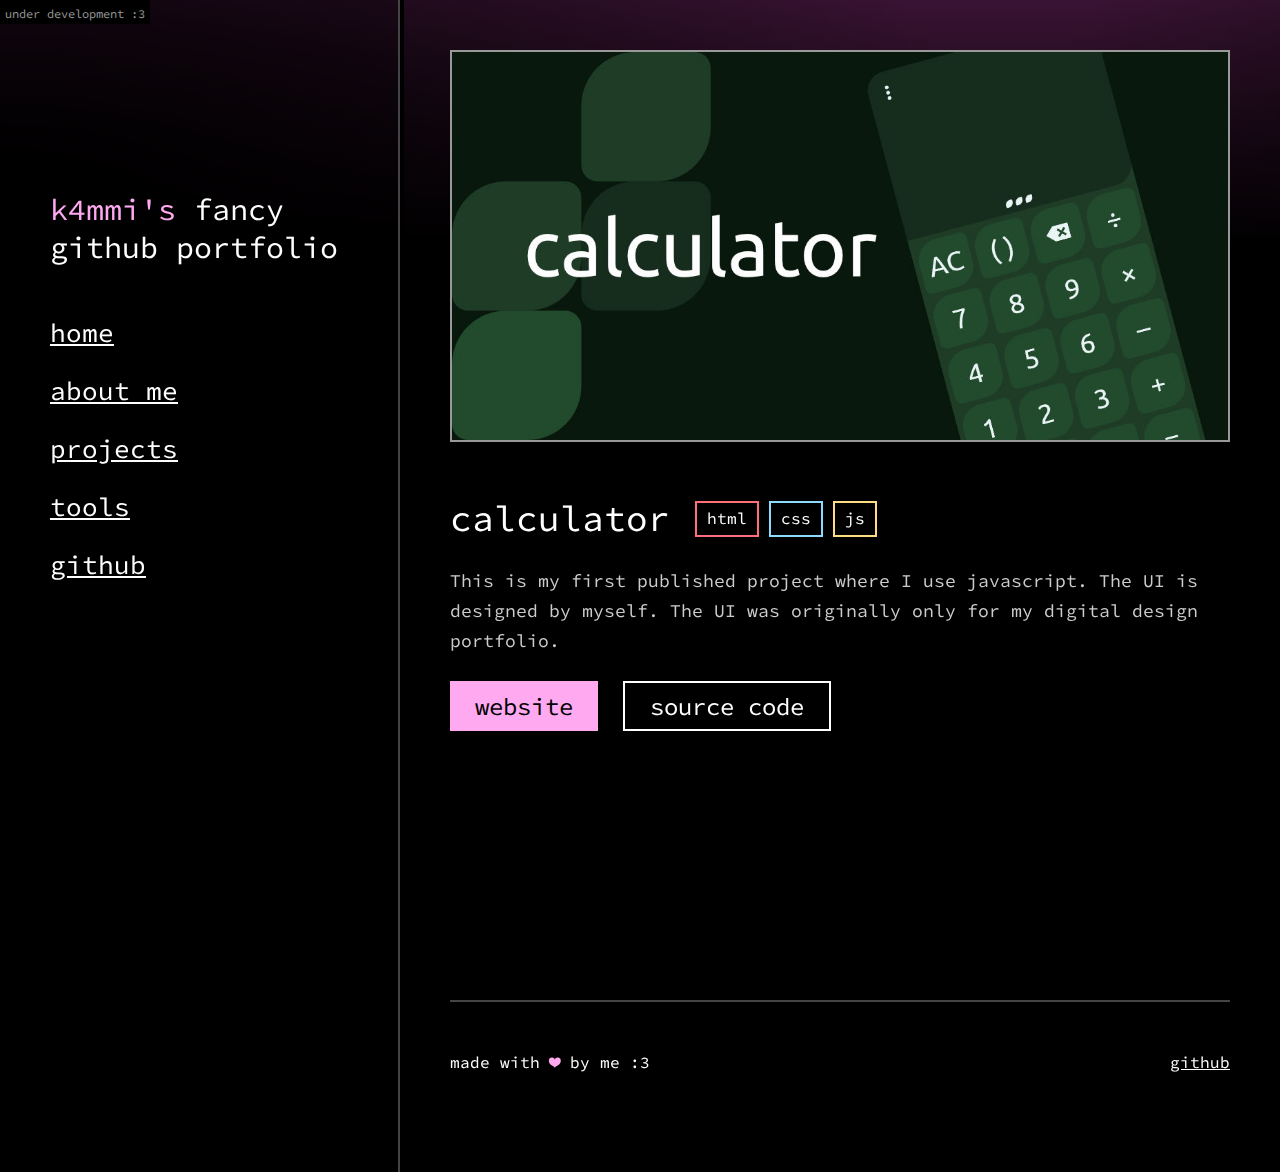
==== projects/calculator/index.html @ a5dbaf1c "Add files via upload" ====
<!DOCTYPE html>
<html lang="en">
<head>
    <meta charset="UTF-8">
    <meta name="viewport" content="width=device-width, initial-scale=1.0">
    <link rel="shortcut icon" href="../../assets/favicons/favicon.svg" type="image/x-icon">
    <link rel="stylesheet" href="../../styles/style.css">
    <title>calculator | k4mmi's portfolio</title>
</head>
<body>

    <div class="menu-btn">

        <button onclick="menuBtn(menuStatus, 'up2')"><img id="img-btn" src="../../assets/icons/menu.svg" alt="Menu"></button>

    </div>

    <div class="container">

        <!-- NAV -->

        <nav id="nav-container" class="nav-container">

            <div class="nav-sticky">
    
                <span class="nav-title">
                    <mark>k4mmi's</mark> fancy github portfolio
                </span>
    
                <ul class="nav-list">
    
                    <li><a onclick="menuBtn(false, 'up2')" href="../../#">home</a></li>
                    <li><a onclick="menuBtn(false, 'up2')" href="../../#about-section">about me</a></li>
                    <li><a onclick="menuBtn(false, 'up2')" href="../../#projects-section">projects</a></li>
                    <li><a onclick="menuBtn(false, 'up2')" href="../../#tools-section">tools</a></li>
                    <li><a onclick="menuBtn(false, 'up2')" href="https://github.com/k4mmi">github</a></li>
    
                </ul>
    
            </div>
        </nav>

        <!-- CONTENT OF THE WEBSITE -->

        <div class="section-container">

            <div class="sections">

                <div class="project-section">

                    <img class="project-banner" src="../../assets/banners/calculator.jpg" alt="REPLACEME">

                    <div class="project-title">
                        
                        <h2>calculator</h2>

                        <ul class="tags">

                            <li class="tag-html tag">html</li>
                            <li class="tag tag-css">css</li>
                            <li class="tag tag-js">js</li>

                        </ul>

                    </div>

                    <p>
                        This is my first published project where I use javascript. The UI is designed by myself. The UI was originally only for my digital design portfolio.
                    </p>

                    <div class="project-btns">

                        <a href="https://k4mmi.github.io/Calculator/"><span>website</span></a>

                        <a class="black-btn" href="https://github.com/k4mmi/Calculator"><span>source code</span></a>

                    </div>                    

                </div>

                <hr>
                
                <!-- FOOTER -->

                <footer class="footer">
                    
                    <span>made with <mark>❤</mark> by me :3</span>

                    <span><a href="https://github.com/k4mmi">github</a></span>

                </footer>
                
            </div>

        </div>

    </div>

    <script src="../../scripts/script.js"></script>

</body>
</html>
---- styles/style.css ----
/******************** VARIABLES ********************/

:root{
    --black: #000;
    --blackTrans: #0003;
    --grayLight: #999;
    --grayVeryLight: #CCC;
    --grayDark: #444;
    --white: #fff;
    --fancyColor: #FFA9F1;
    --fancyColorDark: #632959;
    --fancyColorDarker: #391333;
    --blue: #8CDBFD;
    --red: #FF6F77;
    --yellow: #FFDC81;
    --green: #81ffa7;
    --fontMain: SourceCodePro, monospace;
    --spaceBig: 100px;
    --spaceMedium: 50px;
    --spaceSmall: 25px;
    --spaceSmaller: 10px;
    --spaceSmallest: 5px;
    --borderWidth: 2px;
    --animation-duration: 200ms;
    --animation-duration-long: 500ms;
    --animation-duration-longer: 1000ms;
    --scale: scale(1.03);
}

/* @media (prefers-color-scheme: light) {
    :root{
        --black: #FFA9F1;
        --grayLight: #333;
        --grayVeryLight: #222;
        --grayDark: #555;
        --white: #000;
        --fancyColor: #b00093;
        --fancyColorDark: #d473c4;
        --blue: #5fb0d3;
        --red: #df5057;
        --yellow: #FFDC81;
        --green: #58d47d;
    }
} */

/******************** FONTS ********************/

/* Source Code Pro */
@font-face {
    font-family: SourceCodePro;
    src: url(../assets/fonts/SourceCodePro-VariableFont_wght.ttf);
}

/******************** RESET AND DEFAULTS ********************/

* {
    /* Reset */
    margin: 0;
    padding: 0;
    box-sizing: border-box;
    text-decoration: none;
    list-style: none;
    border: none;
    outline: none;
    vertical-align: baseline;
    font-weight: normal;
    background: none;

    /* Default stuff */
    font-family: var(--fontMain);
    color: var(--white);
    scrollbar-width: thin;
    scrollbar-color: var(--grayDark) var(--black);
    z-index: 1;
}

html, body {
    background: var(--black);
    background-image: radial-gradient(var(--black), #0000 70%), linear-gradient(var(--fancyColorDarker), #0000);
    background-blend-mode: luminosity, normal;
    background-size: 2000px 1000px, auto 250px;
    background-repeat: repeat-x, no-repeat;
    background-position: 1000px -300px, 0 0;
    animation: backgroundGradient;
    animation-duration: 10000ms;
    animation-iteration-count: infinite;
    animation-timing-function: linear;
}

@keyframes backgroundGradient {
    from {background-position: 0 -300px, 0 0;}
    to {background-position: 2000px -300px, 0 0;}
}


::selection {
    color: var(--black);
    background: var(--fancyColor);
}

/******************** BASIC STUFF ********************/

h1 {
    font-size: 48px;
    font-style: normal;
    font-weight: 400;
    line-height: normal;
    margin-bottom: var(--spaceSmall);
}

h2 {
    font-size: 36px;
    font-style: normal;
    font-weight: 400;
    line-height: normal;
    margin-bottom: var(--spaceSmall);
}

p {
    color: var(--grayVeryLight);
    font-size: 18px;
    font-style: normal;
    font-weight: 400;
    line-height: 30px;
    animation: textLoad;
    animation-duration: var(--animation-duration-longer);
    margin-bottom: var(--spaceSmall);
}

a {
    text-decoration: underline;
    transition: var(--animation-duration);
}

a:hover {
    color: var(--fancyColor);
}

mark{
    background: none;
    color: var(--fancyColor);
}

hr {
    border-top: var(--borderWidth) var(--grayDark) solid;
    margin: var(--spaceMedium) 0;
}

/******************** WEB ********************/

/********** CONTAINER **********/

.container {
    display: flex;
}

.menu-btn {
    width: 60px;
    height: 60px;
    border: var(--borderWidth) var(--white) solid;
    backdrop-filter: blur(5px);
    position: fixed;
    top: var(--spaceSmall);
    right: var(--spaceSmall);
    z-index: 500;
    display: none;
}

.menu-btn:hover {
    transform: var(--scale);
    transition: none;
}

.menu-btn:active img {
    transition: var(--animation-duration-long);
    rotate: 360deg;
    transform: scale(0.9);
}
.menu-btn:active {
    transform: scale(0.9);
    transition: var(--animation-duration);
}

.menu-btn button {
    cursor: pointer;
    width: 100%;
    height: 100%;
    justify-content: center;
    align-items: center;
}

.menu-btn img {
    width: 40px;
    padding-top: 4px;
    height: 40px;
}

/********** NAV CONTAINER **********/

.nav-container {
    border-right: var(--borderWidth) solid var(--grayDark);
    min-height: 100vh;
    width: 550px;
    padding-top: calc(50vh - 620px / 2);
    background: var(--blackTrans);
    box-shadow: var(--black) 4px 0 0px;
}

/* The title in nav */
.nav-title {
    color: var(--white);
    font-size: 30px;
    font-style: normal;
    font-weight: 400;
    line-height: normal;
}

.nav-sticky {
    width: calc(325 - 2 * var(--spaceBig));
    padding: var(--spaceBig);
    position: sticky;
    top: 0;
    left: 0;
}

/* For gaps */
.nav-sticky ,.nav-list {
    display: flex;
    gap: var(--spaceMedium);
    flex-direction: column;
}

.nav-list {
    gap: var(--spaceSmall);
}

/* Links in nav */
.nav-list a{
    font-size: 26px;
    font-style: normal;
    font-weight: 400;
    line-height: normal;
    text-decoration-line: underline;
    text-decoration-style: solid;
    text-decoration-skip-ink: auto;
    text-decoration-thickness: auto;
    text-underline-offset: auto;
    text-underline-position: from-font;
}

/********** SECTION CONTAINER **********/

.section-container {
    width: calc(100% - 550px); /* the nav bar width*/
    display: flex;
    padding: 0 var(--spaceBig);
    justify-content: center;
}

.sections {
    /* background: #81ffa7; */
    max-width: 950px;
}

/***** MAIN *****/

.main-section {
    display: flex;
    justify-content: center;
    align-items: center;
    height: 100vh;
}

.main-section h1 {
    font-size: 0px;
}

.main-section h1 span {
    display: inline;
    font-size: 48px;
}

.main-section .secondAnimation {
    animation-delay: 3000ms;
}

.main-section .cursor {
    animation: cursor;
    animation-iteration-count: infinite;
    font-size: 48px;
    animation-duration: 1000ms;
    color: var(--grayLight);
}

.main-section h1{
    background: none;
    color: var(--fancyColor);
    /* text-shadow: var(--fancyColor) 0 0 20px; */
    animation-name: none;
    animation-name: neonWhite;
    animation-duration: 3000ms;
    animation-iteration-count: infinite;
}

.main-section mark{
    background: none;
    color: var(--fancyColor);
    /* text-shadow: var(--fancyColor) 0 0 20px; */
    animation-name: none;
    animation-name: neonFancy;
    animation-duration: 3000ms;
    animation-iteration-count: infinite;
}

@keyframes cursor {
    45% {opacity: 0;}
    55% {opacity: 1;}
}

@keyframes neonWhite {
    0% {text-shadow: var(--white) 0 0 20px;}
    50% {text-shadow: var(--white) 0 0 5px;}
    100% {text-shadow: var(--white) 0 0 20px;}
}

@keyframes neonFancy {
    0% {text-shadow: var(--fancyColor) 0 0 20px;}
    50% {text-shadow: var(--fancyColor) 0 0 5px;}
    100% {text-shadow: var(--fancyColor) 0 0 20px;}
}

/***** ABOUT *****/

    /* nothing... */

/***** PROJECTS *****/

.project-banners {
    display: flex;
    flex-wrap: wrap;
    gap: var(--spaceSmall);
}

.project-banners a {
    width: calc(50% - var(--spaceSmall) / 2);
    display: flex;
}

.project-banners img {
    border: var(--borderWidth) var(--grayLight) solid;
    width: 100%;
    filter: grayscale(0.25);
    transition: var(--animation-duration);
}

.project-banners img:hover {
    filter: grayscale(0);
    position: relative;
    z-index: 50;
    transform: var(--scale);
}

/***** TOOLS *****/

.tool-boxes {
    display: flex;
    flex-direction: row;
    flex-wrap: wrap;
    gap: var(--spaceSmaller);
}

.tool-box {
    height: 60px;
    padding: var(--spaceSmaller);
    border: var(--borderWidth) var(--grayLight) solid;
    transition: var(--animation-duration);
    display: flex;
    width: fit-content;
}

.tool-box:hover {
    transform: var(--scale);
}

.tool-box img {
    height: 100%;
}

.tool-box-text {
    display: flex;
    flex-direction: column;
    margin-left: var(--spaceSmaller);
}

.tool-box-text .tool-type{
    font-size: 12px;
    height: 45%;
    color: var(--grayLight);
}

.tool-box-text .tool-name{
    font-size: 18px;
    height: 55%;
}

/***** PROJECT *****/

.project-section {
    margin-top: var(--spaceMedium);
    min-height: 100vh;
}

.project-section .project-banner {
    width: 100%;
    margin-bottom: var(--spaceMedium);
    border: var(--grayLight) var(--borderWidth) solid;
}

.project-title {
    display: flex;
    align-items: center;
    gap: var(--spaceSmall);
    margin-bottom: var(--spaceSmall);
}

.project-title h2 {
    margin-bottom: 0;
}

.project-title .tags {
    display: flex;
    align-items: center;
    gap: var(--spaceSmaller);
}

.project-title .tags .tag {
    padding: var(--spaceSmallest) calc(var(--spaceSmallest) * 2);
    border: var(--grayLight) var(--borderWidth) solid;
    font-size: 16px;
    font-style: normal;
    font-weight: 400;
    line-height: normal;
    padding-bottom: 7px;
}

.project-btns {
    display: flex;
    gap: var(--spaceSmall);
    flex-wrap: wrap;
    /* justify-content: right; */
}

.project-btns a {
    display: flex;
    justify-content: center;
    align-items: center;
    height: 50px;
    color: var(--black);
    background: var(--fancyColor);
    font-size: 24px;
    text-decoration: none;
    padding: 0 var(--spaceSmall);
}

.project-btns a span {
    color: var(--black);
}

.project-btns .black-btn {
    border: var(--borderWidth) var(--white) solid;
    background: none;
}

.project-btns .black-btn span {
    color: var(--white);
}

.project-btns a:hover {
    background: var(--white);
    transform: var(--scale);
}

.project-btns .black-btn:hover {
    border-color: var(--fancyColor);
    background: none;
}

.project-btns .black-btn:hover span {
    color: var(--fancyColor);
}

/*** Colors ***/

.project-title .tags .tag-html {
    border-color: var(--red);
}

.project-title .tags .tag-css {
    border-color: var(--blue);
}

.project-title .tags .tag-js {
    border-color: var(--yellow);
}

/***** FOOTER *****/

.footer {
    display: flex;
    justify-content: space-between;
    margin-bottom: var(--spaceBig);
}

/******************** RESONSIVE ********************/

/********** WIDTH 1440px **********/

@media screen and (max-width: 1440px) {

    /********** NAV CONTAINER **********/

    .nav-container {
        /* border-right: var(--borderWidth) solid var(--grayLight); */
        /* min-height: 100vh; */
        width: 400px;
        /* padding-top: calc(50vh - 620px / 2); */
    }

    /* The title in nav */
    .nav-title {
        /* color: #FFF; */
        /* font-size: 36px; */
        /* font-style: normal; */
        /* font-weight: 400; */
        /* line-height: normal; */
    }

    .nav-sticky {
        width: calc(325 - 2 * var(--spaceMedium));
        padding: var(--spaceMedium);
        /* position: sticky; */
        /* top: 0; */
        /* left: 0; */
    }

    /* For gaps */
    .nav-sticky ,.nav-list {
        /* display: flex; */
        /* gap: var(--spaceMedium); */
        /* flex-direction: column; */
    }

    .nav-list {
        /* gap: var(--spaceSmall); */
    }

    /* Links in nav */
    .nav-list a{
        /* font-size: 28px; */
    }

    /********** SECTION CONTAINER **********/

    .section-container {
        width: calc(100% - 400px);
        /* display: flex; */
        padding: 0 var(--spaceMedium);
        /* justify-content: center; */
    }

    .sections {
        /* max-width: 950px; */
    }

    /***** MAIN *****/

    .main-section {
        /* display: flex; */
        /* justify-content: center; */
        /* align-items: center; */
        /* height: 100vh; */
    }

    /***** ABOUT *****/

        /* nothing... */

    /***** PROJECTS *****/

    .project-banners {
        /* display: flex; */
        /* flex-wrap: wrap; */
        /* gap: var(--spaceSmall); */
    }

    .project-banners a {
        /* width: calc(50% - var(--spaceSmall) / 2); */
    }

    .project-banners img {
        /* border: var(--borderWidth) var(--grayLight) solid; */
        /* width: 100%; */
        /* filter: grayscale(0.25); */
        /* transition: var(--animation-duration); */
    }

    .project-banners img:hover {
        /* filter: grayscale(0); */
        /* position: relative; */
        /* z-index: 50; */
        /* transform: scale(1.03); */
    }

    /***** TOOLS *****/

    .tool-boxes {
        /* display: flex; */
        /* flex-direction: row; */
        /* flex-wrap: wrap; */
        /* gap: var(--spaceSmall); */
    }

    .tool-box {
        /* height: 70px; */
        /* padding: var(--spaceSmaller); */
        /* border: var(--borderWidth) var(--grayLight) solid; */
        /* transition: var(--animation-duration); */
        /* display: flex; */
        /* width: fit-content; */
    }

    .tool-box:hover {
        /* transform: scale(1.03); */
    }

    .tool-box img {
        /* height: 100%; */
    }

    .tool-box-text {
        /* display: flex; */
        /* flex-direction: column; */
        /* margin-left: var(--spaceSmaller); */
    }

    .tool-box-text .tool-type{
        /* height: 70px; */
        /* font-size: 14px; */
        /* height: 45%; */
    }

    .tool-box-text .tool-name{
        /* height: 70px; */
        /* font-size: 20px; */
        /* height: 55%; */
    }

    /***** PROJECTS *****/

    .project-section {
        /* margin-top: var(--spaceMedium); */
        /* min-height: 100vh; */
    }

    .project-section .project-banner {
        /* width: 100%; */
        /* margin-bottom: var(--spaceMedium); */
        /* border: var(--grayLight) var(--borderWidth) solid; */
    }

    .project-title {
        /* display: flex; */
        /* align-items: center; */
        /* gap: var(--spaceSmall); */
        /* margin-bottom: var(--spaceSmall); */
    }

    .project-title h2 {
        /* margin-bottom: 0; */
    }

    .project-title .tags {
        /* display: flex; */
        /* align-items: center; */
        /* gap: var(--spaceSmaller); */
    }

    .project-title .tags .tag {
        /* padding: var(--spaceSmallest) calc(var(--spaceSmallest) * 2); */
        /* border: var(--grayLight) var(--borderWidth) solid; */
        /* font-size: 16px; */
        /* font-style: normal; */
        /* font-weight: 400; */
        /* line-height: normal; */
        /* padding-bottom: 7px; */
    }

}

/********** WIDTH 1024px **********/

@media screen and (max-width: 1024px) {

    .menu-btn {
        display: flex;
    }

    /********** NAV CONTAINER **********/

    .nav-container {
        border-right: none;
        /* min-height: 100vh; */
        width: 100vw;
        height: 100vh;
        position: fixed;
        background: var(--black); 
        padding-top: 0;
        display: none;
        z-index: 300;
        top: 0;
        left: 0;
        animation-name: roll-menu;
        animation-duration: var(--animation-duration-long);
    }

    @keyframes roll-menu {
        from {transform: translateY(-100vh);}
        to {transform: translateY(0);}
    }
    
    /* The title in nav */
    .nav-title {
        /* color: #FFF; */
        /* font-size: 36px; */
        /* font-style: normal; */
        /* font-weight: 400; */
        /* line-height: normal; */
        display: none;
    }
    
    .nav-sticky {
        /* width: calc(325 - 2 * var(--spaceMedium)); */
        /* padding: var(--spaceMedium); */
        position: inherit;
        /* top: 0; */
        /* left: 0; */
    }
    
    /* For gaps */
    .nav-sticky ,.nav-list {
        /* display: flex; */
        /* gap: var(--spaceMedium); */
        /* flex-direction: column; */
    }
    
    .nav-list {
        z-index: 100;
        justify-content: center;
        height: calc(100vh - var(--spaceMedium) * 2);
        gap: var(--spaceMedium);
    }
    
    /* Links in nav */
    .nav-list a{
        font-size: 38px;
    }
    
    /********** SECTION CONTAINER **********/
    
    .section-container {
        width: 100%
        /* display: flex; */
        /* padding: 0 var(--spaceMedium); */
        /* justify-content: center; */
    }

    .sections {
        /* max-width: 950px; */
    }

    /***** MAIN *****/

    .main-section {
        /* display: flex; */
        /* justify-content: center; */
        /* align-items: center; */
        /* height: 100vh; */
    }

    /***** ABOUT *****/

        /* nothing... */

    /***** PROJECTS *****/

    .project-banners {
        /* display: flex; */
        /* flex-wrap: wrap; */
        gap: var(--spaceSmaller);
    }

    .project-banners a {
        width: calc(50% - var(--spaceSmaller) / 2);
    }

    .project-banners img {
        /* border: var(--borderWidth) var(--grayLight) solid; */
        /* width: 100%; */
        /* filter: grayscale(0.25); */
        /* transition: var(--animation-duration); */
    }

    .project-banners img:hover {
        /* filter: grayscale(0); */
        /* position: relative; */
        /* z-index: 50; */
        /* transform: scale(1.03); */
    }

    /***** TOOLS *****/

    .tool-boxes {
        /* display: flex; */
        /* flex-direction: row; */
        /* flex-wrap: wrap; */
        /* gap: var(--spaceSmall); */
    }

    .tool-box {
        /* height: 70px; */
        /* padding: var(--spaceSmaller); */
        /* border: var(--borderWidth) var(--grayLight) solid; */
        /* transition: var(--animation-duration); */
        /* display: flex; */
        /* width: fit-content; */
    }

    .tool-box:hover {
        /* transform: scale(1.03); */
    }

    .tool-box img {
        /* height: 100%; */
    }

    .tool-box-text {
        /* display: flex; */
        /* flex-direction: column; */
        /* margin-left: var(--spaceSmaller); */
    }

    .tool-box-text .tool-type{
        /* height: 70px; */
        /* font-size: 14px; */
        /* height: 45%; */
    }

    .tool-box-text .tool-name{
        /* height: 70px; */
        /* font-size: 20px; */
        /* height: 55%; */
    }

    /***** PROJECTS *****/

    .project-section {
        /* margin-top: var(--spaceMedium); */
        /* min-height: 100vh; */
    }

    .project-section .project-banner {
        /* width: 100%; */
        /* margin-bottom: var(--spaceMedium); */
        /* border: var(--grayLight) var(--borderWidth) solid; */
    }

    .project-title {
        /* display: flex; */
        /* align-items: center; */
        /* gap: var(--spaceSmall); */
        /* margin-bottom: var(--spaceSmall); */
        flex-wrap: wrap;
    }

    .project-title h2 {
        /* margin-bottom: 0; */
    }

    .project-title .tags {
        /* display: flex; */
        /* align-items: center; */
        /* gap: var(--spaceSmaller); */
    }

    .project-title .tags .tag {
        /* padding: var(--spaceSmallest) calc(var(--spaceSmallest) * 2); */
        /* border: var(--grayLight) var(--borderWidth) solid; */
        /* font-size: 16px; */
        /* font-style: normal; */
        /* font-weight: 400; */
        /* line-height: normal; */
        /* padding-bottom: 7px; */
    }

}

/********** WIDTH 550px **********/

@media screen and (max-width: 550px) {

    .mobile-hide {
        display: none;
    }

    /********** NAV CONTAINER **********/

    .nav-container {
        /* border-right: none; */
        /* min-height: 100vh; */
        /* width: 100vw; */
        /* height: 100vh; */
        /* position: fixed; */
        /* background: var(--black); */
        /* padding-top: 0; */
        /* display: none; */
        /* z-index: 300; */
        /* top: 0; */
        /* left: 0; */
    }
    
    /* The title in nav */
    .nav-title {
        /* color: #FFF; */
        /* font-size: 36px; */
        /* font-style: normal; */
        /* font-weight: 400; */
        /* line-height: normal; */
        /* display: none; */
        flex-wrap: wrap;
    }
    
    .nav-sticky {
        /* width: calc(325 - 2 * var(--spaceMedium)); */
        /* padding: var(--spaceMedium); */
        /* position: inherit; */
        /* top: 0; */
        /* left: 0; */
    }
    
    /* For gaps */
    .nav-sticky ,.nav-list {
        /* display: flex; */
        /* gap: var(--spaceMedium); */
        /* flex-direction: column; */
    }
    
    .nav-list {
        /* z-index: 100; */
        /* justify-content: center; */
        /* height: calc(100vh - var(--spaceMedium) * 2); */
        /* gap: var(--spaceMedium); */
    }
    
    /* Links in nav */
    .nav-list a{
        /* font-size: 38px; */
    }
    
    /********** SECTION CONTAINER **********/
    
    .section-container {
        /* width: 100% */
        /* display: flex; */
        padding: 0 var(--spaceSmall);
        /* justify-content: center; */
    }

    .sections {
        /* max-width: 950px; */
    }

    /***** MAIN *****/

    .main-section {
        /* display: flex; */
        /* justify-content: center; */
        /* align-items: center; */
        /* height: 100vh; */
    }

    /***** ABOUT *****/

        /* nothing... */

    /***** PROJECTS *****/

    .project-banners {
        /* display: flex; */
        /* flex-wrap: wrap; */
        /* gap: var(--spaceSmall); */
    }

    .project-banners a {
        width: 100%;
    }

    .project-banners img {
        /* border: var(--borderWidth) var(--grayLight) solid; */
        /* width: 100%; */
        /* filter: grayscale(0.25); */
        /* transition: var(--animation-duration); */
    }

    .project-banners img:hover {
        /* filter: grayscale(0); */
        /* position: relative; */
        /* z-index: 50; */
        /* transform: scale(1.03); */
    }

    /***** TOOLS *****/

    .tool-boxes {
        /* display: flex; */
        /* flex-direction: row; */
        /* flex-wrap: wrap; */
        /* gap: var(--spaceSmall); */
    }

    .tool-box {
        /* height: 70px; */
        /* padding: var(--spaceSmaller); */
        /* border: var(--borderWidth) var(--grayLight) solid; */
        /* transition: var(--animation-duration); */
        /* display: flex; */
        /* width: fit-content; */
    }

    .tool-box:hover {
        /* transform: scale(1.03); */
    }

    .tool-box img {
        /* height: 100%; */
    }

    .tool-box-text {
        /* display: flex; */
        /* flex-direction: column; */
        /* margin-left: var(--spaceSmaller); */
    }

    .tool-box-text .tool-type{
        /* height: 70px; */
        /* font-size: 14px; */
        /* height: 45%; */
    }

    .tool-box-text .tool-name{
        /* height: 70px; */
        /* font-size: 20px; */
        /* height: 55%; */
    }

    /***** PROJECT *****/

    .project-section {
        margin-top: var(--spaceBig);
        /* min-height: 100vh; */
    }

    .project-section .project-banner {
        /* width: 100%; */
        margin-bottom: var(--spaceSmall);
        /* border: var(--grayLight) var(--borderWidth) solid; */
    }

    .project-title {
        /* display: flex; */
        /* align-items: center; */
        /* gap: var(--spaceSmall); */
        /* margin-bottom: var(--spaceSmall); */
    }

    .project-title h2 {
        /* margin-bottom: 0; */
    }

    .project-title .tags {
        /* display: flex; */
        /* align-items: center; */
        /* gap: var(--spaceSmaller); */
    }

    .project-title .tags .tag {
        /* padding: var(--spaceSmallest) calc(var(--spaceSmallest) * 2); */
        /* border: var(--grayLight) var(--borderWidth) solid; */
        /* font-size: 16px; */
        /* font-style: normal; */
        /* font-weight: 400; */
        /* line-height: normal; */
        /* padding-bottom: 7px; */
    }

    .project-btns {
        flex-direction: column;
    }

}

/********** WIDTH 420px **********/

@media screen and (max-width: 420px) {

    /***** BASICS *****/

    h1 {
        font-size: 48px;
        line-height: normal;
    }
    
    h2 {
        font-size: 32px;
    }
    
    p {
        font-size: 15px;
        line-height: 25px;
    }

    /***** PROJECTS *****/

    .project-section {
        /* margin-top: var(--spaceMedium); */
        min-height: calc(100vh - var(--spaceBig) * 1.5);
    }

    .project-section .project-banner {
        /* width: 100%; */
        /* margin-bottom: var(--spaceMedium); */
        /* border: var(--grayLight) var(--borderWidth) solid; */
    }

    .project-title {
        /* display: flex; */
        /* align-items: center; */
        /* gap: var(--spaceSmall); */
        /* margin-bottom: var(--spaceSmall); */
    }

    .project-title h2 {
        /* margin-bottom: 0; */
    }

    .project-title .tags {
        /* display: flex; */
        /* align-items: center; */
        /* gap: var(--spaceSmaller); */
    }

    .project-title .tags .tag {
        /* border: var(--grayLight) var(--borderWidth) solid; */
        /* font-size: 16px; */
        /* font-style: normal; */
        /* font-weight: 400; */
        /* line-height: normal; */
        /* padding-bottom: 7px; */
    }

}

.main-section-test {

}
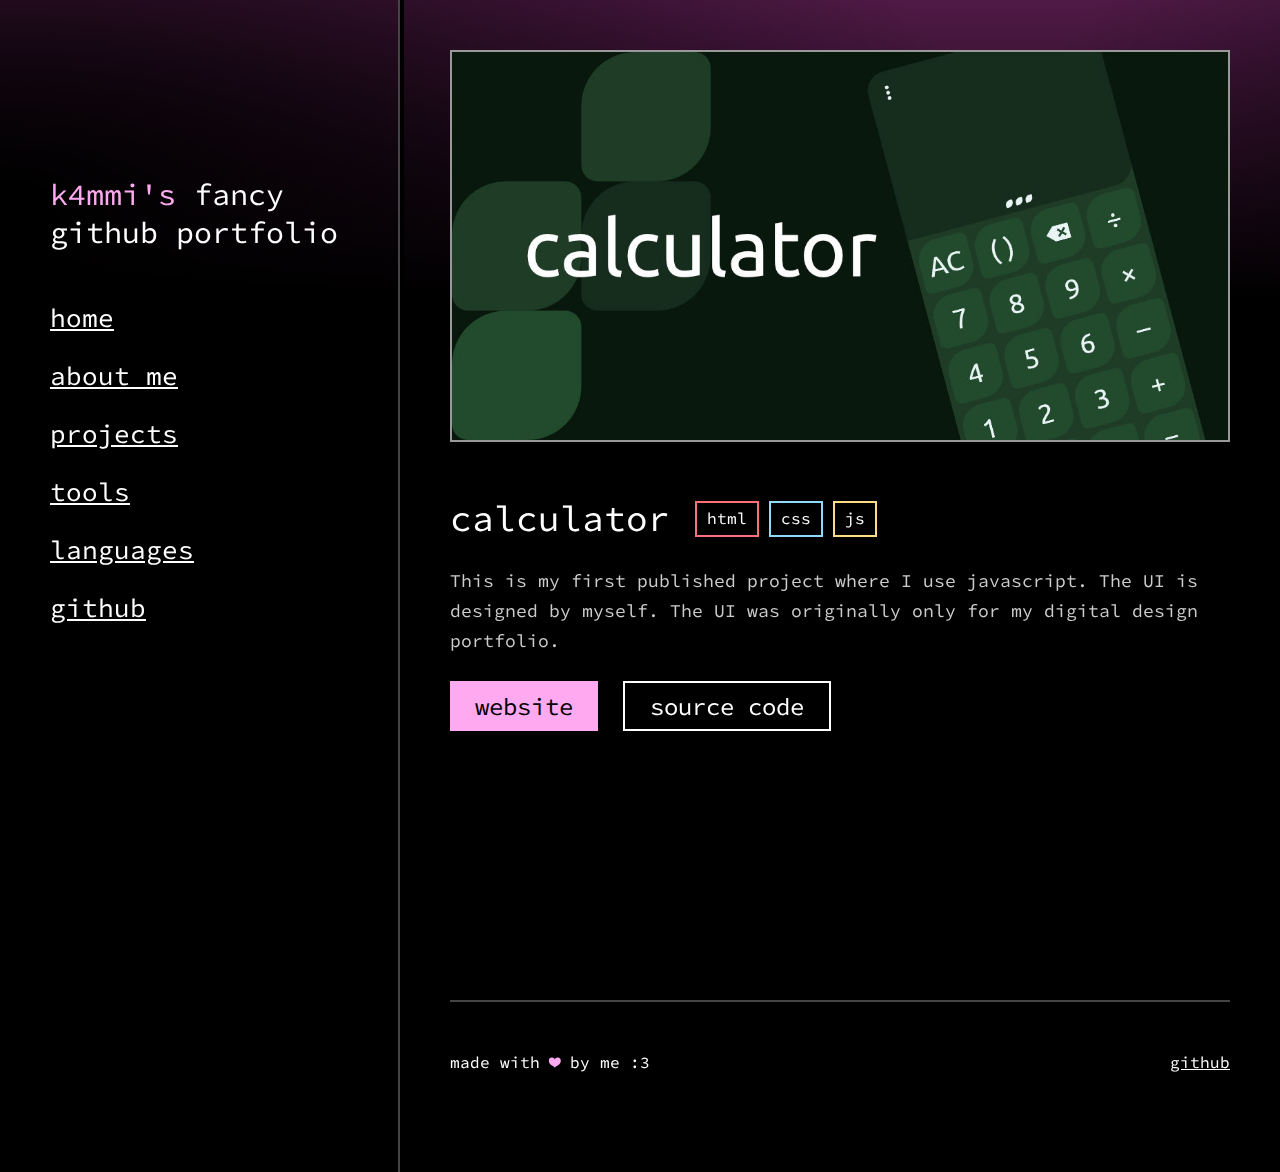
==== commit 615c9086: "Add files via upload" ====
--- a/projects/calculator/index.html
+++ b/projects/calculator/index.html
@@ -1,16 +1,23 @@
 <!DOCTYPE html>
 <html lang="en">
-<head>
+    <head>
+    <!-- SEO stuff -->
     <meta charset="UTF-8">
     <meta name="viewport" content="width=device-width, initial-scale=1.0">
+    <meta name="keywords" content="developer, portfolio, front-end, webdev, designer, calculator, html, css, js">
+    <meta name="author" content="k4mmi">
+    <meta property="og:title" content="Calculator | k4mmi's portfolio">
+    <meta property="og:image" content="../../assets/banners/calculator-web.jpg">
+    <meta property="og:url" content="https://k4mmi.github.io/portfolio/project/calculator">
+    <!-- CSS Links -->
     <link rel="shortcut icon" href="../../assets/favicons/favicon.svg" type="image/x-icon">
     <link rel="stylesheet" href="../../styles/style.css">
     <title>calculator | k4mmi's portfolio</title>
 </head>
 <body>
-
+    
     <div class="menu-btn">
-
+    
         <button onclick="menuBtn(menuStatus, 'up2')"><img id="img-btn" src="../../assets/icons/menu.svg" alt="Menu"></button>
 
     </div>
@@ -33,6 +40,7 @@
                     <li><a onclick="menuBtn(false, 'up2')" href="../../#about-section">about me</a></li>
                     <li><a onclick="menuBtn(false, 'up2')" href="../../#projects-section">projects</a></li>
                     <li><a onclick="menuBtn(false, 'up2')" href="../../#tools-section">tools</a></li>
+                    <li><a onclick="menuBtn(false, 'up2')" href="../../#languages-section">languages</a></li>
                     <li><a onclick="menuBtn(false, 'up2')" href="https://github.com/k4mmi">github</a></li>
     
                 </ul>
--- a/styles/style.css
+++ b/styles/style.css
@@ -2,14 +2,13 @@
 
 :root{
     --black: #000;
-    --blackTrans: #0003;
     --grayLight: #999;
     --grayVeryLight: #CCC;
     --grayDark: #444;
     --white: #fff;
     --fancyColor: #FFA9F1;
-    --fancyColorDark: #632959;
-    --fancyColorDarker: #391333;
+    --fancyColorDark: #ff7ce975;
+    --fancyColorDarker: #ff52e250;
     --blue: #8CDBFD;
     --red: #FF6F77;
     --yellow: #FFDC81;
@@ -27,22 +26,6 @@
     --scale: scale(1.03);
 }
 
-/* @media (prefers-color-scheme: light) {
-    :root{
-        --black: #FFA9F1;
-        --grayLight: #333;
-        --grayVeryLight: #222;
-        --grayDark: #555;
-        --white: #000;
-        --fancyColor: #b00093;
-        --fancyColorDark: #d473c4;
-        --blue: #5fb0d3;
-        --red: #df5057;
-        --yellow: #FFDC81;
-        --green: #58d47d;
-    }
-} */
-
 /******************** FONTS ********************/
 
 /* Source Code Pro */
@@ -76,9 +59,9 @@
 
 html, body {
     background: var(--black);
-    background-image: radial-gradient(var(--black), #0000 70%), linear-gradient(var(--fancyColorDarker), #0000);
+    background: radial-gradient(var(--black), #0000 70%), linear-gradient(var(--fancyColorDarker), #0000), var(--black);
     background-blend-mode: luminosity, normal;
-    background-size: 2000px 1000px, auto 250px;
+    background-size: 2000px 1000px, auto 300px;
     background-repeat: repeat-x, no-repeat;
     background-position: 1000px -300px, 0 0;
     animation: backgroundGradient;
@@ -88,8 +71,8 @@
 }
 
 @keyframes backgroundGradient {
-    from {background-position: 0 -300px, 0 0;}
-    to {background-position: 2000px -300px, 0 0;}
+    from {background-position: 0 -300px, 0 0, 0 0;}
+    to {background-position: 2000px -300px, 0 0, 100000px -100000px;}
 }
 
 
@@ -155,13 +138,12 @@
 }
 
 .menu-btn {
-    width: 60px;
-    height: 60px;
-    border: var(--borderWidth) var(--white) solid;
+    width: 50px;
+    height: 50px;
     backdrop-filter: blur(5px);
     position: fixed;
-    top: var(--spaceSmall);
-    right: var(--spaceSmall);
+    top: var(--spaceSmaller);
+    right: var(--spaceSmaller);
     z-index: 500;
     display: none;
 }
@@ -171,17 +153,13 @@
     transition: none;
 }
 
-.menu-btn:active img {
-    transition: var(--animation-duration-long);
-    rotate: 360deg;
-    transform: scale(0.9);
-}
 .menu-btn:active {
     transform: scale(0.9);
     transition: var(--animation-duration);
 }
 
 .menu-btn button {
+    border: var(--borderWidth) var(--white) solid;
     cursor: pointer;
     width: 100%;
     height: 100%;
@@ -190,9 +168,15 @@
 }
 
 .menu-btn img {
-    width: 40px;
+    width: 30px;
     padding-top: 4px;
     height: 40px;
+}
+
+.menu-btn:active img {
+    transition: var(--animation-duration-long);
+    rotate: 360deg;
+    transform: scale(0.9);
 }
 
 /********** NAV CONTAINER **********/
@@ -201,8 +185,7 @@
     border-right: var(--borderWidth) solid var(--grayDark);
     min-height: 100vh;
     width: 550px;
-    padding-top: calc(50vh - 620px / 2);
-    background: var(--blackTrans);
+    padding-top: calc(50vh - 650px / 2);
     box-shadow: var(--black) 4px 0 0px;
 }
 
@@ -240,7 +223,8 @@
     font-style: normal;
     font-weight: 400;
     line-height: normal;
-    text-decoration-line: underline;
+    text-decoration: underline;
+    text-decoration-thickness: var(--borderWidth);
     text-decoration-style: solid;
     text-decoration-skip-ink: auto;
     text-decoration-thickness: auto;
@@ -293,12 +277,17 @@
 }
 
 .main-section h1{
-    background: none;
-    color: var(--fancyColor);
-    /* text-shadow: var(--fancyColor) 0 0 20px; */
+    animation-name: perspective;
+    animation-duration: 5000ms;
+    animation-fill-mode: forwards;
+    animation-timing-function: cubic-bezier(0.5, 0.1, 1);
+}
+
+.main-section span{
     animation-name: none;
     animation-name: neonWhite;
     animation-duration: 3000ms;
+    transform: perspective(100px) rotateX(30deg) rotateZ(10deg);
     animation-iteration-count: infinite;
 }
 
@@ -317,16 +306,25 @@
     55% {opacity: 1;}
 }
 
+@keyframes perspective {
+    from {
+        transform: perspective(200px) rotateX(70deg) rotateZ(40deg) translateZ(-200px) translateY(-200px) translateX(-300px);
+    }
+    to {
+        transform: perspective(200px) translateX(5px);
+    }
+}
+
 @keyframes neonWhite {
-    0% {text-shadow: var(--white) 0 0 20px;}
+    0% {text-shadow: var(--white) 0 0 10px;}
     50% {text-shadow: var(--white) 0 0 5px;}
-    100% {text-shadow: var(--white) 0 0 20px;}
+    100% {text-shadow: var(--white) 0 0 10px;}
 }
 
 @keyframes neonFancy {
-    0% {text-shadow: var(--fancyColor) 0 0 20px;}
+    0% {text-shadow: var(--fancyColor) 0 0 10px;}
     50% {text-shadow: var(--fancyColor) 0 0 5px;}
-    100% {text-shadow: var(--fancyColor) 0 0 20px;}
+    100% {text-shadow: var(--fancyColor) 0 0 10px;}
 }
 
 /***** ABOUT *****/
@@ -379,7 +377,7 @@
 }
 
 .tool-box:hover {
-    transform: var(--scale);
+    background-image: linear-gradient(30deg, var(--fancyColorDarker), #0000 50%);
 }
 
 .tool-box img {
@@ -520,179 +518,19 @@
     /********** NAV CONTAINER **********/
 
     .nav-container {
-        /* border-right: var(--borderWidth) solid var(--grayLight); */
-        /* min-height: 100vh; */
         width: 400px;
-        /* padding-top: calc(50vh - 620px / 2); */
-    }
-
-    /* The title in nav */
-    .nav-title {
-        /* color: #FFF; */
-        /* font-size: 36px; */
-        /* font-style: normal; */
-        /* font-weight: 400; */
-        /* line-height: normal; */
     }
 
     .nav-sticky {
         width: calc(325 - 2 * var(--spaceMedium));
         padding: var(--spaceMedium);
-        /* position: sticky; */
-        /* top: 0; */
-        /* left: 0; */
-    }
-
-    /* For gaps */
-    .nav-sticky ,.nav-list {
-        /* display: flex; */
-        /* gap: var(--spaceMedium); */
-        /* flex-direction: column; */
-    }
-
-    .nav-list {
-        /* gap: var(--spaceSmall); */
-    }
-
-    /* Links in nav */
-    .nav-list a{
-        /* font-size: 28px; */
     }
 
     /********** SECTION CONTAINER **********/
 
     .section-container {
         width: calc(100% - 400px);
-        /* display: flex; */
         padding: 0 var(--spaceMedium);
-        /* justify-content: center; */
-    }
-
-    .sections {
-        /* max-width: 950px; */
-    }
-
-    /***** MAIN *****/
-
-    .main-section {
-        /* display: flex; */
-        /* justify-content: center; */
-        /* align-items: center; */
-        /* height: 100vh; */
-    }
-
-    /***** ABOUT *****/
-
-        /* nothing... */
-
-    /***** PROJECTS *****/
-
-    .project-banners {
-        /* display: flex; */
-        /* flex-wrap: wrap; */
-        /* gap: var(--spaceSmall); */
-    }
-
-    .project-banners a {
-        /* width: calc(50% - var(--spaceSmall) / 2); */
-    }
-
-    .project-banners img {
-        /* border: var(--borderWidth) var(--grayLight) solid; */
-        /* width: 100%; */
-        /* filter: grayscale(0.25); */
-        /* transition: var(--animation-duration); */
-    }
-
-    .project-banners img:hover {
-        /* filter: grayscale(0); */
-        /* position: relative; */
-        /* z-index: 50; */
-        /* transform: scale(1.03); */
-    }
-
-    /***** TOOLS *****/
-
-    .tool-boxes {
-        /* display: flex; */
-        /* flex-direction: row; */
-        /* flex-wrap: wrap; */
-        /* gap: var(--spaceSmall); */
-    }
-
-    .tool-box {
-        /* height: 70px; */
-        /* padding: var(--spaceSmaller); */
-        /* border: var(--borderWidth) var(--grayLight) solid; */
-        /* transition: var(--animation-duration); */
-        /* display: flex; */
-        /* width: fit-content; */
-    }
-
-    .tool-box:hover {
-        /* transform: scale(1.03); */
-    }
-
-    .tool-box img {
-        /* height: 100%; */
-    }
-
-    .tool-box-text {
-        /* display: flex; */
-        /* flex-direction: column; */
-        /* margin-left: var(--spaceSmaller); */
-    }
-
-    .tool-box-text .tool-type{
-        /* height: 70px; */
-        /* font-size: 14px; */
-        /* height: 45%; */
-    }
-
-    .tool-box-text .tool-name{
-        /* height: 70px; */
-        /* font-size: 20px; */
-        /* height: 55%; */
-    }
-
-    /***** PROJECTS *****/
-
-    .project-section {
-        /* margin-top: var(--spaceMedium); */
-        /* min-height: 100vh; */
-    }
-
-    .project-section .project-banner {
-        /* width: 100%; */
-        /* margin-bottom: var(--spaceMedium); */
-        /* border: var(--grayLight) var(--borderWidth) solid; */
-    }
-
-    .project-title {
-        /* display: flex; */
-        /* align-items: center; */
-        /* gap: var(--spaceSmall); */
-        /* margin-bottom: var(--spaceSmall); */
-    }
-
-    .project-title h2 {
-        /* margin-bottom: 0; */
-    }
-
-    .project-title .tags {
-        /* display: flex; */
-        /* align-items: center; */
-        /* gap: var(--spaceSmaller); */
-    }
-
-    .project-title .tags .tag {
-        /* padding: var(--spaceSmallest) calc(var(--spaceSmallest) * 2); */
-        /* border: var(--grayLight) var(--borderWidth) solid; */
-        /* font-size: 16px; */
-        /* font-style: normal; */
-        /* font-weight: 400; */
-        /* line-height: normal; */
-        /* padding-bottom: 7px; */
     }
 
 }
@@ -709,9 +547,9 @@
 
     .nav-container {
         border-right: none;
-        /* min-height: 100vh; */
         width: 100vw;
-        height: 100vh;
+        height: 120vh;
+        clip-path: polygon(0 0, 100vw 0, 100vw 100vh, 0 100%);
         position: fixed;
         background: var(--black); 
         padding-top: 0;
@@ -730,27 +568,11 @@
     
     /* The title in nav */
     .nav-title {
-        /* color: #FFF; */
-        /* font-size: 36px; */
-        /* font-style: normal; */
-        /* font-weight: 400; */
-        /* line-height: normal; */
         display: none;
     }
     
     .nav-sticky {
-        /* width: calc(325 - 2 * var(--spaceMedium)); */
-        /* padding: var(--spaceMedium); */
         position: inherit;
-        /* top: 0; */
-        /* left: 0; */
-    }
-    
-    /* For gaps */
-    .nav-sticky ,.nav-list {
-        /* display: flex; */
-        /* gap: var(--spaceMedium); */
-        /* flex-direction: column; */
     }
     
     .nav-list {
@@ -769,33 +591,11 @@
     
     .section-container {
         width: 100%
-        /* display: flex; */
-        /* padding: 0 var(--spaceMedium); */
-        /* justify-content: center; */
-    }
-
-    .sections {
-        /* max-width: 950px; */
-    }
-
-    /***** MAIN *****/
-
-    .main-section {
-        /* display: flex; */
-        /* justify-content: center; */
-        /* align-items: center; */
-        /* height: 100vh; */
-    }
-
-    /***** ABOUT *****/
-
-        /* nothing... */
+    }
 
     /***** PROJECTS *****/
 
     .project-banners {
-        /* display: flex; */
-        /* flex-wrap: wrap; */
         gap: var(--spaceSmaller);
     }
 
@@ -803,105 +603,6 @@
         width: calc(50% - var(--spaceSmaller) / 2);
     }
 
-    .project-banners img {
-        /* border: var(--borderWidth) var(--grayLight) solid; */
-        /* width: 100%; */
-        /* filter: grayscale(0.25); */
-        /* transition: var(--animation-duration); */
-    }
-
-    .project-banners img:hover {
-        /* filter: grayscale(0); */
-        /* position: relative; */
-        /* z-index: 50; */
-        /* transform: scale(1.03); */
-    }
-
-    /***** TOOLS *****/
-
-    .tool-boxes {
-        /* display: flex; */
-        /* flex-direction: row; */
-        /* flex-wrap: wrap; */
-        /* gap: var(--spaceSmall); */
-    }
-
-    .tool-box {
-        /* height: 70px; */
-        /* padding: var(--spaceSmaller); */
-        /* border: var(--borderWidth) var(--grayLight) solid; */
-        /* transition: var(--animation-duration); */
-        /* display: flex; */
-        /* width: fit-content; */
-    }
-
-    .tool-box:hover {
-        /* transform: scale(1.03); */
-    }
-
-    .tool-box img {
-        /* height: 100%; */
-    }
-
-    .tool-box-text {
-        /* display: flex; */
-        /* flex-direction: column; */
-        /* margin-left: var(--spaceSmaller); */
-    }
-
-    .tool-box-text .tool-type{
-        /* height: 70px; */
-        /* font-size: 14px; */
-        /* height: 45%; */
-    }
-
-    .tool-box-text .tool-name{
-        /* height: 70px; */
-        /* font-size: 20px; */
-        /* height: 55%; */
-    }
-
-    /***** PROJECTS *****/
-
-    .project-section {
-        /* margin-top: var(--spaceMedium); */
-        /* min-height: 100vh; */
-    }
-
-    .project-section .project-banner {
-        /* width: 100%; */
-        /* margin-bottom: var(--spaceMedium); */
-        /* border: var(--grayLight) var(--borderWidth) solid; */
-    }
-
-    .project-title {
-        /* display: flex; */
-        /* align-items: center; */
-        /* gap: var(--spaceSmall); */
-        /* margin-bottom: var(--spaceSmall); */
-        flex-wrap: wrap;
-    }
-
-    .project-title h2 {
-        /* margin-bottom: 0; */
-    }
-
-    .project-title .tags {
-        /* display: flex; */
-        /* align-items: center; */
-        /* gap: var(--spaceSmaller); */
-    }
-
-    .project-title .tags .tag {
-        /* padding: var(--spaceSmallest) calc(var(--spaceSmallest) * 2); */
-        /* border: var(--grayLight) var(--borderWidth) solid; */
-        /* font-size: 16px; */
-        /* font-style: normal; */
-        /* font-weight: 400; */
-        /* line-height: normal; */
-        /* padding-bottom: 7px; */
-    }
-
 }
 
 /********** WIDTH 550px **********/
@@ -909,197 +610,36 @@
 @media screen and (max-width: 550px) {
 
     .mobile-hide {
-        display: none;
+        display: none !important;
     }
 
     /********** NAV CONTAINER **********/
-
-    .nav-container {
-        /* border-right: none; */
-        /* min-height: 100vh; */
-        /* width: 100vw; */
-        /* height: 100vh; */
-        /* position: fixed; */
-        /* background: var(--black); */
-        /* padding-top: 0; */
-        /* display: none; */
-        /* z-index: 300; */
-        /* top: 0; */
-        /* left: 0; */
-    }
     
     /* The title in nav */
     .nav-title {
-        /* color: #FFF; */
-        /* font-size: 36px; */
-        /* font-style: normal; */
-        /* font-weight: 400; */
-        /* line-height: normal; */
-        /* display: none; */
         flex-wrap: wrap;
     }
     
-    .nav-sticky {
-        /* width: calc(325 - 2 * var(--spaceMedium)); */
-        /* padding: var(--spaceMedium); */
-        /* position: inherit; */
-        /* top: 0; */
-        /* left: 0; */
-    }
-    
-    /* For gaps */
-    .nav-sticky ,.nav-list {
-        /* display: flex; */
-        /* gap: var(--spaceMedium); */
-        /* flex-direction: column; */
-    }
-    
-    .nav-list {
-        /* z-index: 100; */
-        /* justify-content: center; */
-        /* height: calc(100vh - var(--spaceMedium) * 2); */
-        /* gap: var(--spaceMedium); */
-    }
-    
-    /* Links in nav */
-    .nav-list a{
-        /* font-size: 38px; */
-    }
-    
     /********** SECTION CONTAINER **********/
     
     .section-container {
-        /* width: 100% */
-        /* display: flex; */
         padding: 0 var(--spaceSmall);
-        /* justify-content: center; */
-    }
-
-    .sections {
-        /* max-width: 950px; */
-    }
-
-    /***** MAIN *****/
-
-    .main-section {
-        /* display: flex; */
-        /* justify-content: center; */
-        /* align-items: center; */
-        /* height: 100vh; */
-    }
-
-    /***** ABOUT *****/
-
-        /* nothing... */
+    }
 
     /***** PROJECTS *****/
-
-    .project-banners {
-        /* display: flex; */
-        /* flex-wrap: wrap; */
-        /* gap: var(--spaceSmall); */
-    }
 
     .project-banners a {
         width: 100%;
     }
 
-    .project-banners img {
-        /* border: var(--borderWidth) var(--grayLight) solid; */
-        /* width: 100%; */
-        /* filter: grayscale(0.25); */
-        /* transition: var(--animation-duration); */
-    }
-
-    .project-banners img:hover {
-        /* filter: grayscale(0); */
-        /* position: relative; */
-        /* z-index: 50; */
-        /* transform: scale(1.03); */
-    }
-
-    /***** TOOLS *****/
-
-    .tool-boxes {
-        /* display: flex; */
-        /* flex-direction: row; */
-        /* flex-wrap: wrap; */
-        /* gap: var(--spaceSmall); */
-    }
-
-    .tool-box {
-        /* height: 70px; */
-        /* padding: var(--spaceSmaller); */
-        /* border: var(--borderWidth) var(--grayLight) solid; */
-        /* transition: var(--animation-duration); */
-        /* display: flex; */
-        /* width: fit-content; */
-    }
-
-    .tool-box:hover {
-        /* transform: scale(1.03); */
-    }
-
-    .tool-box img {
-        /* height: 100%; */
-    }
-
-    .tool-box-text {
-        /* display: flex; */
-        /* flex-direction: column; */
-        /* margin-left: var(--spaceSmaller); */
-    }
-
-    .tool-box-text .tool-type{
-        /* height: 70px; */
-        /* font-size: 14px; */
-        /* height: 45%; */
-    }
-
-    .tool-box-text .tool-name{
-        /* height: 70px; */
-        /* font-size: 20px; */
-        /* height: 55%; */
-    }
-
     /***** PROJECT *****/
 
     .project-section {
-        margin-top: var(--spaceBig);
-        /* min-height: 100vh; */
+        margin-top: 80px;
     }
 
     .project-section .project-banner {
-        /* width: 100%; */
         margin-bottom: var(--spaceSmall);
-        /* border: var(--grayLight) var(--borderWidth) solid; */
-    }
-
-    .project-title {
-        /* display: flex; */
-        /* align-items: center; */
-        /* gap: var(--spaceSmall); */
-        /* margin-bottom: var(--spaceSmall); */
-    }
-
-    .project-title h2 {
-        /* margin-bottom: 0; */
-    }
-
-    .project-title .tags {
-        /* display: flex; */
-        /* align-items: center; */
-        /* gap: var(--spaceSmaller); */
-    }
-
-    .project-title .tags .tag {
-        /* padding: var(--spaceSmallest) calc(var(--spaceSmallest) * 2); */
-        /* border: var(--grayLight) var(--borderWidth) solid; */
-        /* font-size: 16px; */
-        /* font-style: normal; */
-        /* font-weight: 400; */
-        /* line-height: normal; */
-        /* padding-bottom: 7px; */
     }
 
     .project-btns {
@@ -1135,40 +675,4 @@
         min-height: calc(100vh - var(--spaceBig) * 1.5);
     }
 
-    .project-section .project-banner {
-        /* width: 100%; */
-        /* margin-bottom: var(--spaceMedium); */
-        /* border: var(--grayLight) var(--borderWidth) solid; */
-    }
-
-    .project-title {
-        /* display: flex; */
-        /* align-items: center; */
-        /* gap: var(--spaceSmall); */
-        /* margin-bottom: var(--spaceSmall); */
-    }
-
-    .project-title h2 {
-        /* margin-bottom: 0; */
-    }
-
-    .project-title .tags {
-        /* display: flex; */
-        /* align-items: center; */
-        /* gap: var(--spaceSmaller); */
-    }
-
-    .project-title .tags .tag {
-        /* border: var(--grayLight) var(--borderWidth) solid; */
-        /* font-size: 16px; */
-        /* font-style: normal; */
-        /* font-weight: 400; */
-        /* line-height: normal; */
-        /* padding-bottom: 7px; */
-    }
-
-}
-
-.main-section-test {
-
 }